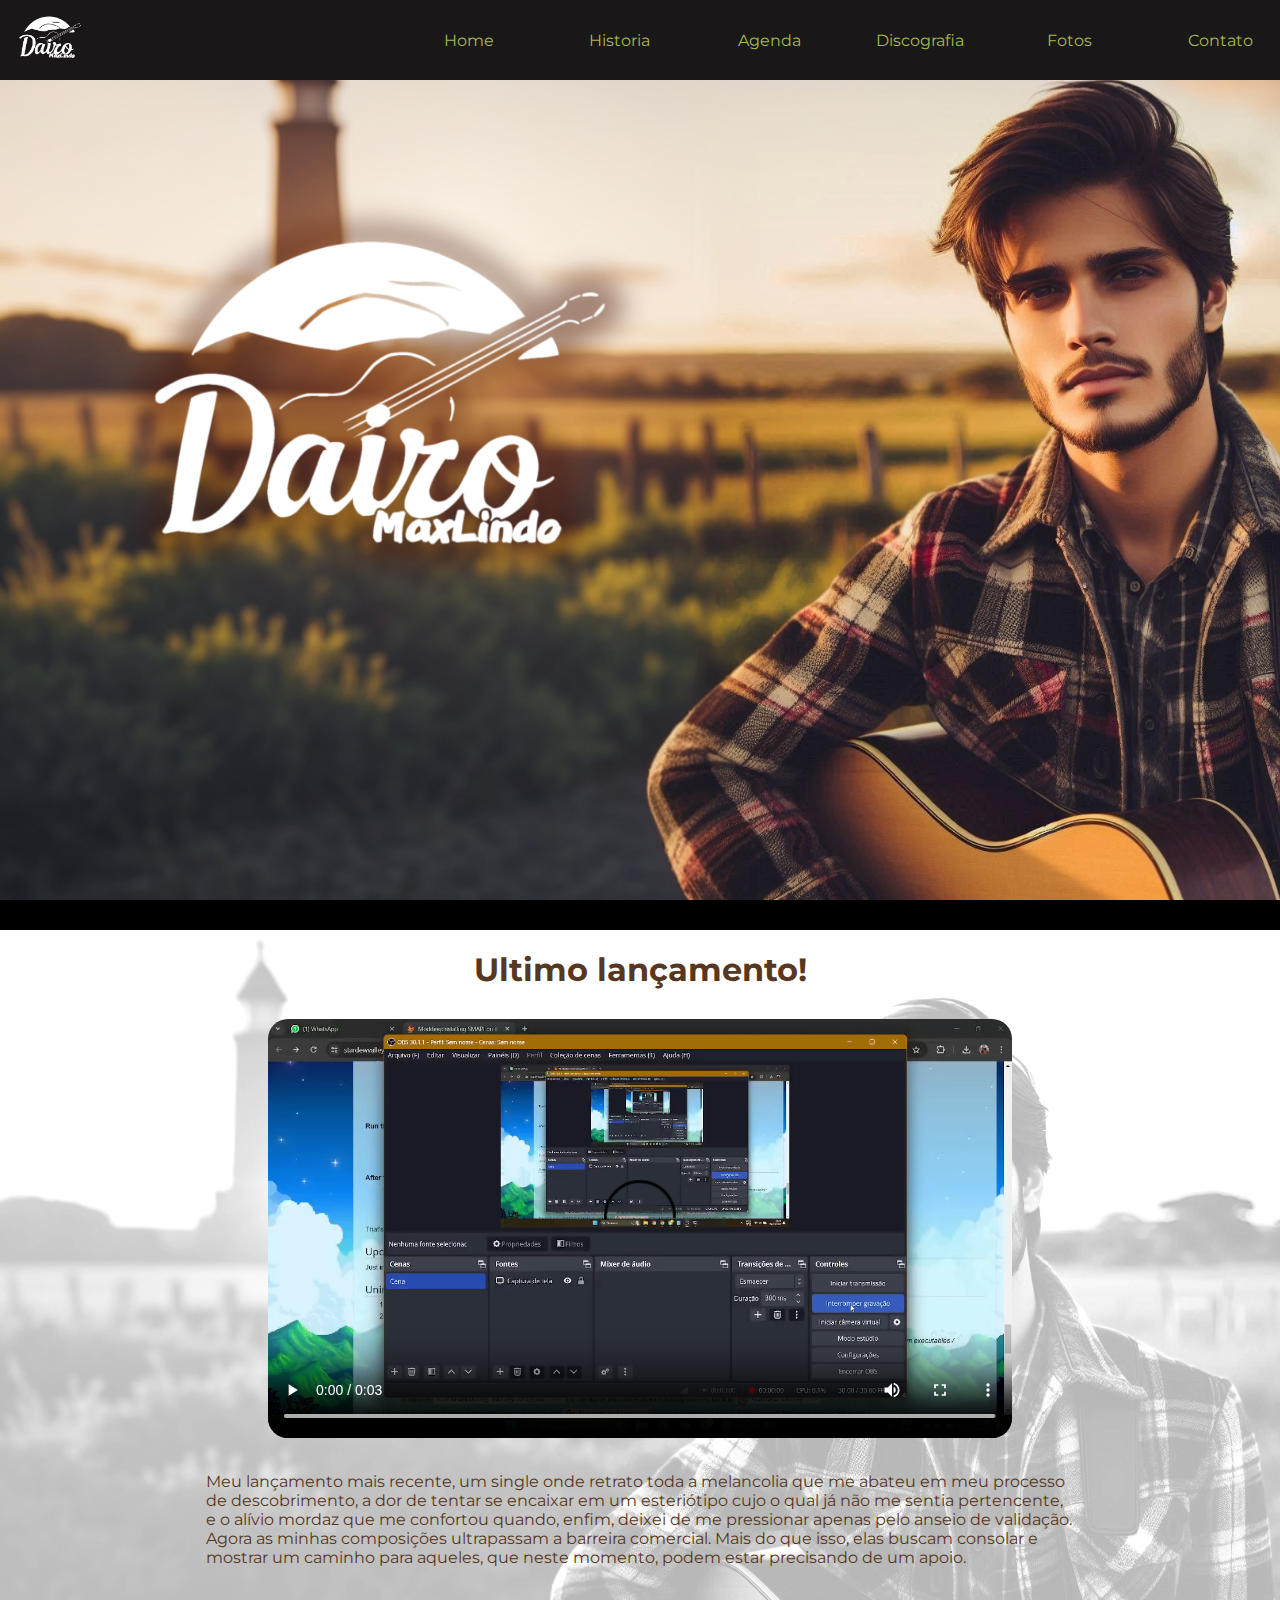
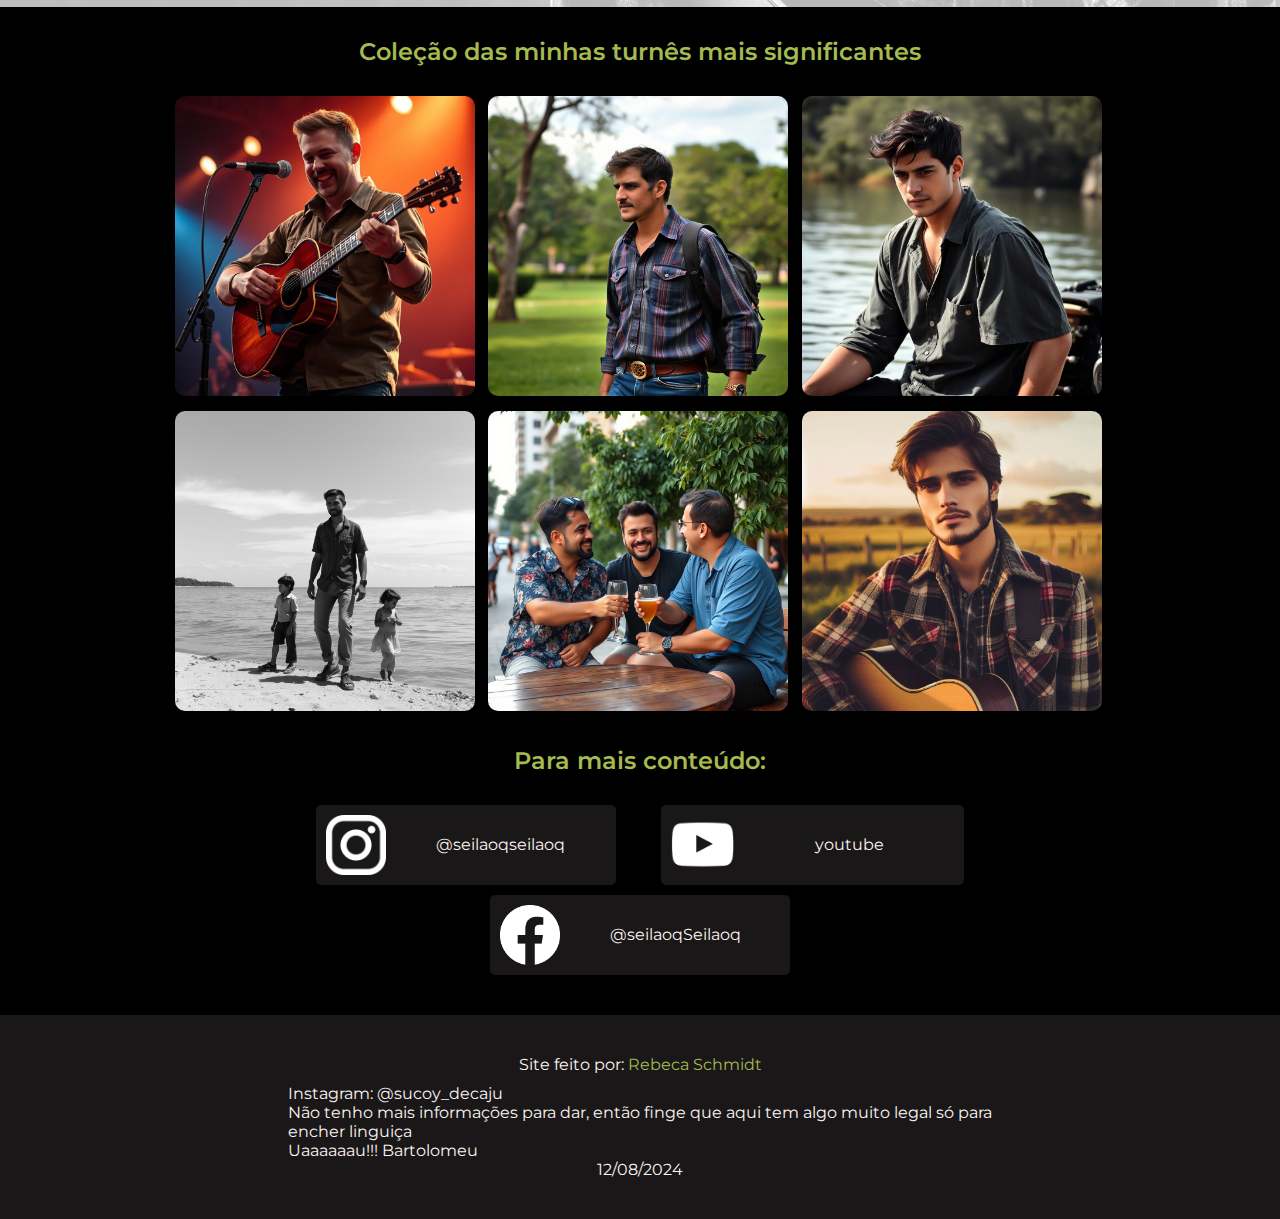
==== index.html @ 8cfc0a06 "Semi-definitivo" ====
<!DOCTYPE html>
<html lang="pt-br">

<head>

    <meta charset="UTF-8">
    <meta name="viewport" content="width=device-width, initial-scale=1.0">
    <link rel="shortcut icon" href="imagens/logo.png" type="image/x-icon">
    <link rel="stylesheet" href="estilos/default.css">
    <link rel="stylesheet" href="estilos/indexStyle.css">

    <link rel="preconnect" href="https://fonts.googleapis.com">
    <link rel="preconnect" href="https://fonts.gstatic.com" crossorigin>
    <link href="https://fonts.googleapis.com/css2?family=Montserrat:ital,wght@0,100..900;1,100..900&display=swap" rel="stylesheet">

    <title>Dairo MaxLindo</title>

</head>

<body>
    <header>

        <nav class="menu">
            
            <a  class="homepage" href="index.html"><img src="imagens/logo.png" alt="Botão para voltar à página principal."></a>
            
            <ul>
                <li><a href="index.html">Home</a></li>  
                <li><a href="historia.html" rel="next">Historia</a></li>
                <li><a href="agenda.html" rel="next">Agenda</a></li>
                <li><a href="discografia.html" rel="next">Discografia</a></li>
                <li><a href="#galery" rel="next">Fotos</a></li>
                <li><a href="contato.html">Contato</a></li>
            </ul>
        
        </nav>

    </header>

    <main class="lastRelease">

        <h1>Ultimo lançamento!</h1>
        
        <div class="musicVideo">
            <video src="imagens/2024-03-24 23-47-05.mp4"
            controls
            width="100%"></video>
        </div>
        
        <div class="description">
            <p>Meu lançamento mais recente, um single onde retrato toda a melancolia que me abateu em meu processo de descobrimento, a dor de tentar se encaixar em um esteriótipo cujo o qual já não me sentia pertencente, e o alívio mordaz que me confortou quando, enfim, deixei de me pressionar apenas pelo anseio de validação.</p>
            <p>Agora as minhas composições ultrapassam a barreira comercial. Mais do que isso, elas buscam consolar e mostrar um caminho para aqueles, que neste momento, podem estar precisando de um apoio.</p>
        </div>
    </main>

    <section class="galery" id="galery">
        <h2>Coleção das minhas turnês mais  significantes</h2>
        
        <ul>
            <li><img src="imagens/dairoUltimoShow.png" alt="Dairo em seu último show."></li>
            <li><img src="imagens/dairoParque.png" alt="Dairo em um passeio no Parque."></li>
            <li><img src="imagens/dairoPescando.png" alt="Dairo pescando."></li>
            <li><img src="imagens/dairoPraia.png" alt="Dairo na praia com sua família."></li>
            <li><img src="imagens/dairoAmigos.png" alt="Dairo confraternizando com seus amigos."></li>
            <li><img src="imagens/cantor.jpg" alt="Dairo MaxLindo"></li>
        </ul>
    </section>
    
    <section class="contact" id="contact">
        <h2>Para mais conteúdo:</h2>

        <ul>
            <li><a href="">
                <img src="imagens/instagramIcon.png" alt="Instagram">
                <p>@seilaoqseilaoq</p>
            </a></li>
            <li><a href="">
                <img src="imagens/youtubeIcon.png" alt="Youtube">
                <p>youtube</p>
            </a></li>
            <li><a href="">
                <img src="imagens/facebookIcon.png" alt="FaceBook">
                <p>@seilaoqSeilaoq</p>
            </a></li>
        </ul>
    </section>

    <footer>
        <div class="rodape">
            <!--logo do artista-->
            <p class="credito">Site feito por: <strong>Rebeca Schmidt</strong></p>

            <p>Instagram: <a href="https://www.instagram.com/sucoy_decaju/">@sucoy_decaju</a></p>

            <p>Não tenho mais informações para dar, então finge que aqui tem algo muito legal só para encher linguiça</p>
            <p>Uaaaaaau!!! Bartolomeu</p>

            <p class="insignificante">12/08/2024</p>
        </div>
    </footer>
            
</body>

</html>
---- estilos/default.css ----
/*Estilo para o menu, rodapé e alguns parâmetos gerais*/

*{
    margin: 0px;
    padding: 0px;

    text-decoration-line: none;
    color: #FAF4F0;
    
    font-family: "Montserrat", sans-serif;
    font-optical-sizing: auto;
    font-weight: 400;
    font-style: normal;

    scroll-behavior: smooth;
}

body{
    background-color: #000000;
}

h1, h2, h3, strong{
    padding: 0px;
    text-align: center;
    color: #A5BA4F;
}

h1{
    font-weight: 700;
}

h2{
    font-weight: 600;
}

h3{
    font-weight: 500;
}

img{
    object-fit: cover;
}

/*Menu*/

.menu{
    height: 80px;
    background-color: #1A1719;
}

.menu a{
    color: #A5BA4F;
}


.menu ul{
    height: 80px;
    width: 80%;
    padding: 0px 10px;
    box-sizing: border-box;
    float: right;

    display: flex;
    flex-flow: row wrap;
    justify-content: flex-end;
    align-items: center;
    gap: 5%;
    
    text-align: center;
}

.menu li{
    padding: 20px 0px;
    width: 100px;
    border-radius: 5px;
    box-sizing: border-box;
    float: left;
    
    list-style: none;

    transition: background 0.5s;
}

.menu li:hover{
    background-color: #252125;
    text-decoration: underline #A5BA4F;
}

.homepage{
    width: 20%;
    height: 80px;
    padding: 5px;
}

a.homepage, a.homepage img{
    background-color: transparent;
    height: 60px;

    padding: 5px;
    margin: 5px 0px;
    border-radius: 5px;

    transition: background 0.5s;
}

a.homepage img:hover{
    background-color: #252125;
}

/*Rodapé*/

footer{
    background-color: #1A1719;
}

div.rodape{
    padding: 40px 0px;
    width: 55%;
    margin: auto;
}

div.rodape p{
    color: #FAF4F0;
}

p.credito{
    text-align: center;
    margin-bottom: 10px;
}

p.insignificante{
    text-align: center;
    color: #A5BA4F;
}
---- estilos/indexStyle.css ----
header{
    height: 100vh;
    width: 100%;
    background: url(../imagens/fundo.png);
    background-repeat: no-repeat;
    background-size: cover;
} /*Plano de fundo resposivo. Tive muito orgulho disso :')*/


/*Aparência da área do vídeo*/
.lastRelease {
    background: url(../imagens/fundo2.png);
    background-repeat: no-repeat;
    background-size: cover;
    margin: 30px 0px;
    padding: 20px;
}

.lastRelease h1,p{
    color: #563721;
}

.musicVideo{
    width: 60%;
    margin: 30px auto;
}

.musicVideo video{
    border-radius: 20px;
}

.description{
    width: 70%;
    margin: 20px auto;
}

/*Mini galeria*/

.galery ul{
    width: 930px;
    height: 620px;
    margin: auto;
    padding: 30px 0px;

    list-style: none;

    display: grid;
    grid-template-columns: 1fr 1fr 1fr;grid-template-rows: 1fr 1fr;
    gap: 10px;
}

.galery img{
    width: 300px;
    height: 300px;
    border-radius: 10px;

    transition: transform 0.5s;
} /*A resposividade aqui não está a das melhores, mas eu não achei outra maneira de organizar*/

.galery img:hover{
    transform: scale(105%);
}

/*Contato*/

.contact ul{
    width: 70%;
    margin: auto;
    padding: 30px;

    list-style: none;

    display: flex;
    flex-flow: row wrap;
    justify-content: center;
    align-items: center;
    gap: 5%;
}

.contact li{
    background-color: #1A1719;
    box-sizing: border-box;

    height: 80px;
    padding: 5px;
    margin-bottom: 10px ;
    border-radius: 5px;

    transition: background 0.5s;
    transition: transform 0.5s;
}

.contact li:hover{
    background-color: #211e21;
    transform: scale(105%);
}

.contact li img{
    height: 60px;
    margin: 5px;
    float: left;
}

.contact li p{
    color: #FAF4F0;
    width: 220px;
    height: 80px;
    padding: 25px 0px;
    float: left;

    text-align: center;
}
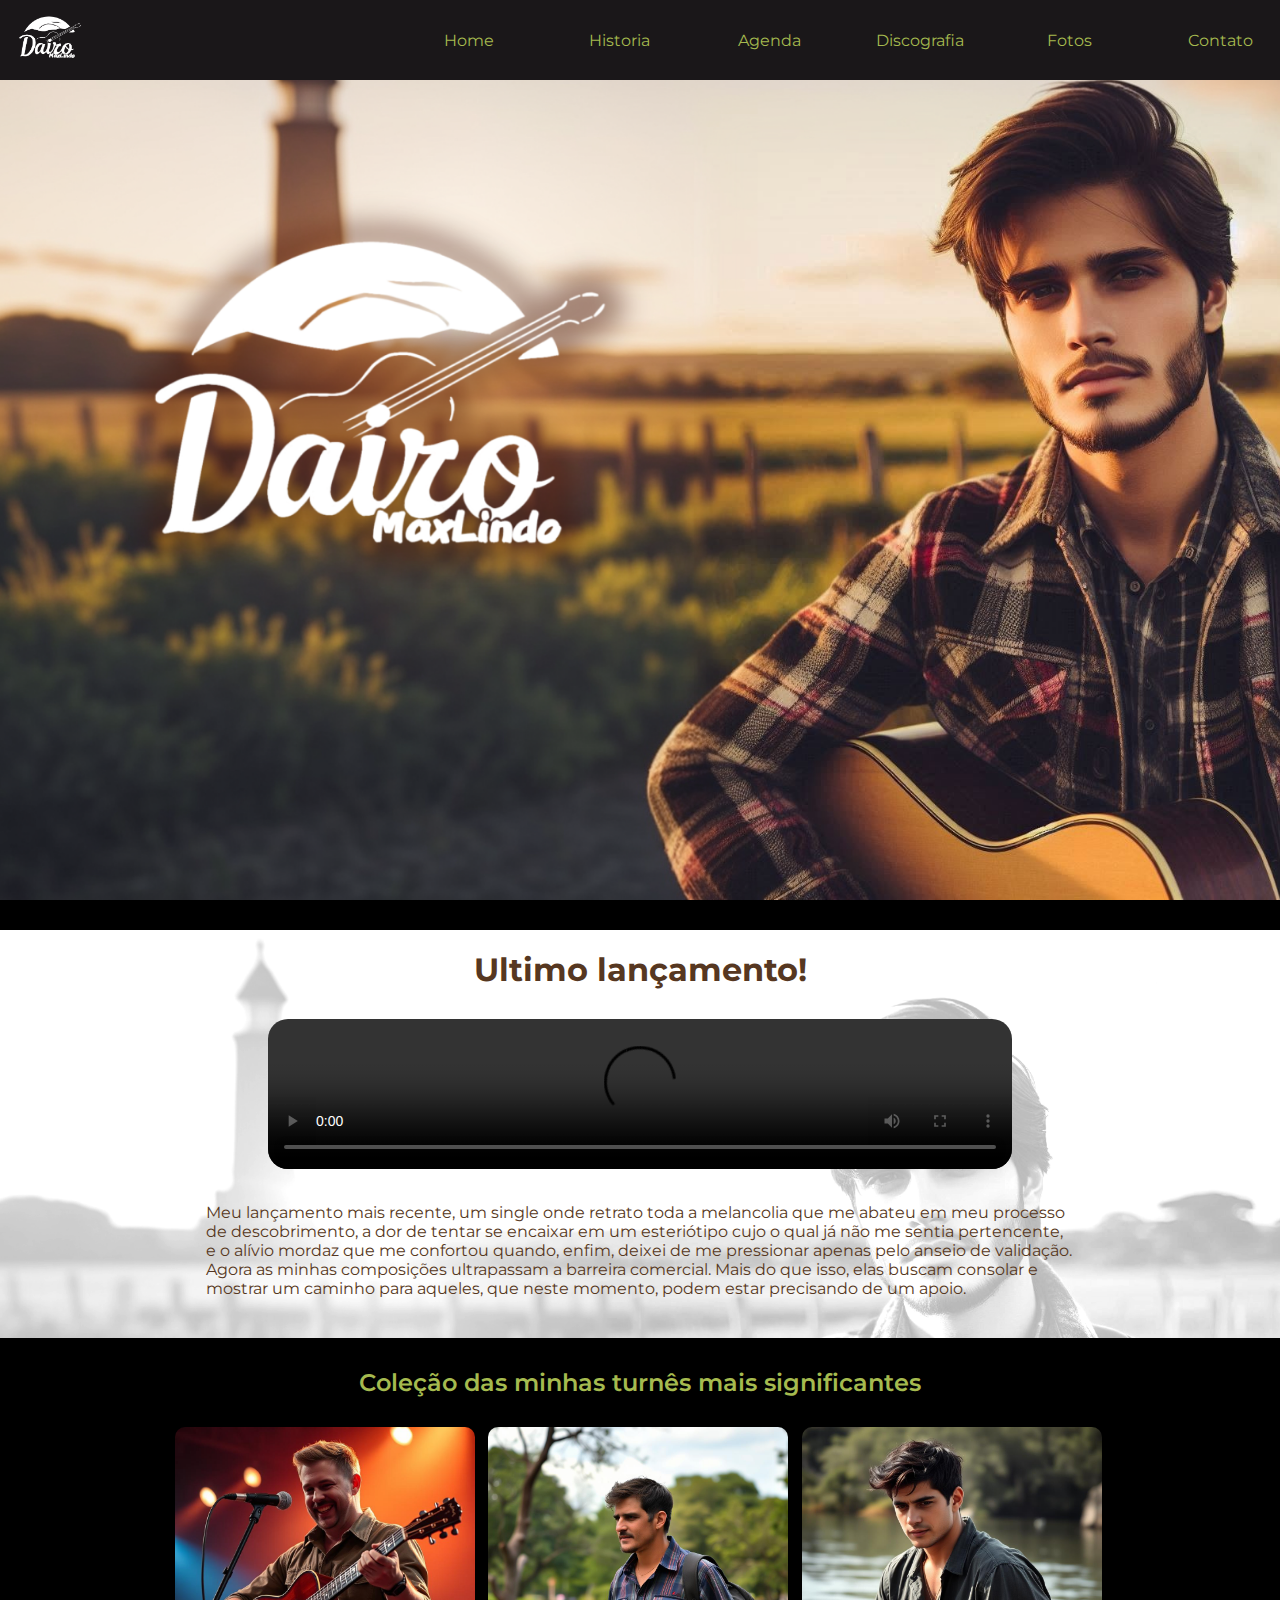
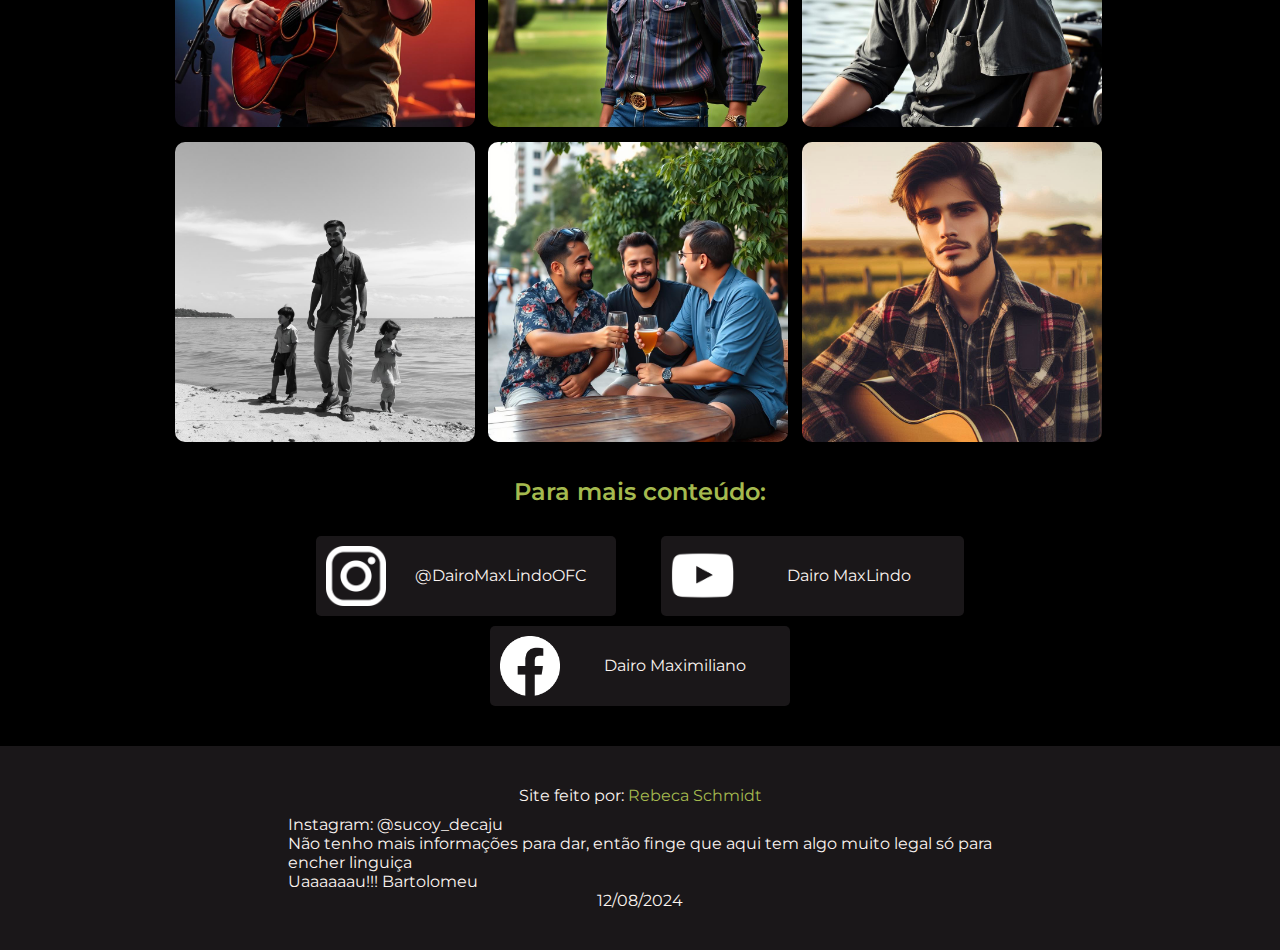
==== commit 2fb8991a: "Definitvo" ====
--- a/index.html
+++ b/index.html
@@ -42,7 +42,7 @@
         <h1>Ultimo lançamento!</h1>
         
         <div class="musicVideo">
-            <video src="imagens/2024-03-24 23-47-05.mp4"
+            <video src="imagens/VisaoInterior.mp4"
             controls
             width="100%"></video>
         </div>
@@ -70,17 +70,17 @@
         <h2>Para mais conteúdo:</h2>
 
         <ul>
-            <li><a href="">
+            <li><a href="https://www.instagram.com/" target="_blank">
                 <img src="imagens/instagramIcon.png" alt="Instagram">
-                <p>@seilaoqseilaoq</p>
+                <p>@DairoMaxLindoOFC</p>
             </a></li>
-            <li><a href="">
+            <li><a href="https://www.youtube.com/watch?v=SWkMYO9V_-k" target="_blank">
                 <img src="imagens/youtubeIcon.png" alt="Youtube">
-                <p>youtube</p>
+                <p>Dairo MaxLindo</p>
             </a></li>
-            <li><a href="">
+            <li><a href="https://www.facebook.com/" target="_blank">
                 <img src="imagens/facebookIcon.png" alt="FaceBook">
-                <p>@seilaoqSeilaoq</p>
+                <p>Dairo Maximiliano</p>
             </a></li>
         </ul>
     </section>
@@ -90,7 +90,7 @@
             <!--logo do artista-->
             <p class="credito">Site feito por: <strong>Rebeca Schmidt</strong></p>
 
-            <p>Instagram: <a href="https://www.instagram.com/sucoy_decaju/">@sucoy_decaju</a></p>
+            <p>Instagram: <a href="https://www.instagram.com/sucoy_decaju/" target="_blank">@sucoy_decaju</a></p>
 
             <p>Não tenho mais informações para dar, então finge que aqui tem algo muito legal só para encher linguiça</p>
             <p>Uaaaaaau!!! Bartolomeu</p>
